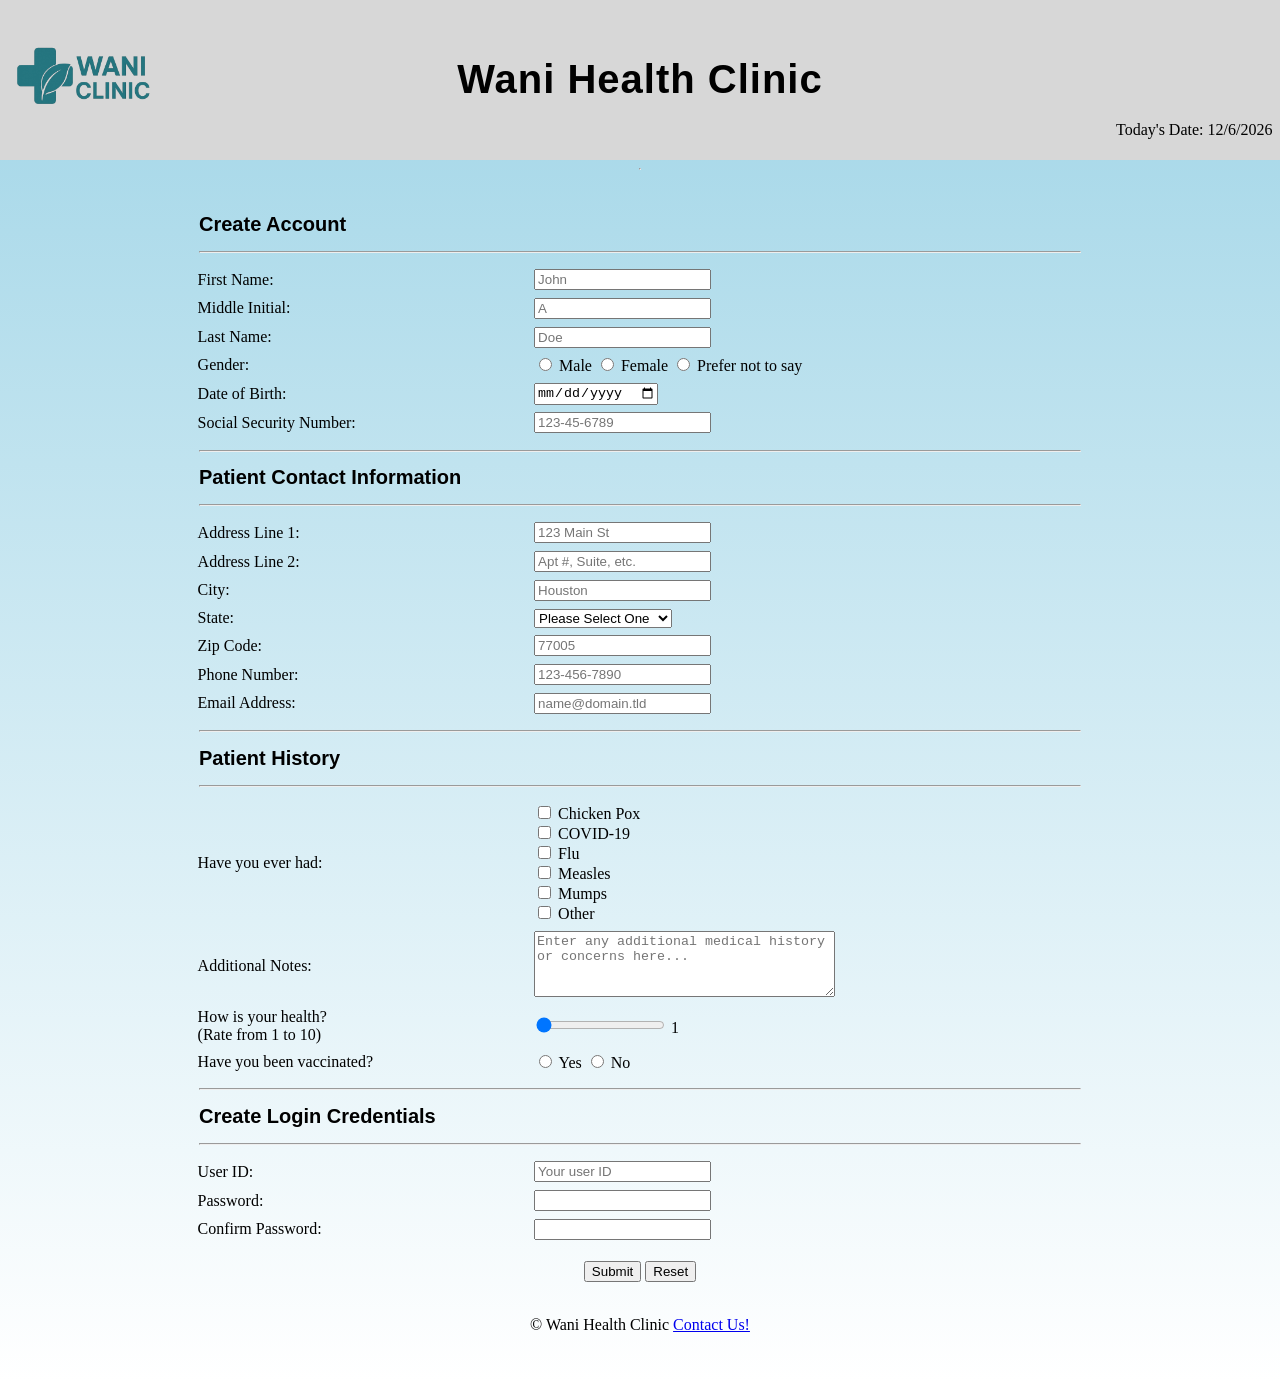
==== index.html @ a5f7e538 "Rename hw1.html to index.html" ====
<!DOCTYPE html>
<!-- 
 Program Name: patient-form.html
 Name: Jasmine Wani
 Date Created: 2025-09-24
 Date Modified: 2025-09-26
 Version: 1.0
 Description: MIS 3371 Homework 1 Patient Form
-->
<html lang="en">
<head>
    <meta charset="UTF-8">
    <meta name="viewport" content="width=device-width, initial-scale=1.0">
    <title>New Patient Registration </title>
    <link rel="stylesheet" href="hw1.css"> <!-- Link to CSS file -->
</head>
<body>
    <header>
    <table width="100%">
        <tr>
            <td valign="top" align="left" width="20%">
                <div class="image">
                    <img align="center" src="cliniclogo.png" alt="Wani Health Clinic Logo" width="150px" id="logo"/>
                </div>
            </td>

            <td>
                <h2>Wani Health Clinic</h2>
            </td>
            <td valign="bottom" align="right" width="20%">
                <p>Today's Date: <span id="today"></span></p>
            </td>
        </tr>
    </table>
</header>
<hr>
<!--form ends here-->
<form action="thankyou.html">
<center>
    <div class="format">
        <table>
            <tr>
                <th colspan="4">Create Account</th>
            </tr>
            <tr>
                <th colspan="4"><hr></th>
            </tr>

                <!--start of the patient information section-->

            <tr>
                <td><label for="fname">First Name:</label></td>
                <td>
                    <input 
                    type="text" 
                    name="fname" 
                    id="fname" 
                    maxlength="30" 
                    title="Please enter your first name" 
                    required 
                    placeholder="John">
                </td>
            </tr>

            <tr>
                <td><label for="mini">Middle Initial:</label></td>
                <td>
                    <input 
                    type="text" 
                    name="mini" 
                    id="mini" 
                    maxlength="1" 
                    title="Please enter your middle initial" 
                    required 
                    placeholder="A">
                </td>
            </tr>

            <tr>
                <td><label for="lname">Last Name:</label></td>
                <td>
                    <input 
                    type="text" 
                    name="lname" 
                    id="lname" 
                    maxlength="30" 
                    title="Please enter your last name" 
                    required 
                    placeholder="Doe">
                </td>
            </tr>

            <tr>
                <td><label for="pgender">Gender:</label></td>
                <td>
                 <input 
                 type="radio" 
                 id="g1" 
                 name="pgender" 
                 value="Male"
                 /> 
                 Male

                 <input 
                 type="radio" 
                 id="g2" 
                 name="pgender" 
                 value="Female"
                 /> 
                 Female

                <input 
                type="radio" 
                id="g3" 
                name="pgender" 
                value="Prefer not to say"
                /> 
                Prefer not to say
                </td>
            </tr>

            <tr>
                <td><label for="dob">Date of Birth:</label></td>
                <td>
                    <input 
                    type="date" 
                    id="dob" 
                    name="dob"
                    placeholder="07/24/2013"
                    />
                </td>
            </tr>

            <tr>
                <td class="td1"><label for="ssn">Social Security Number:</label></td>
                <td>
                    <input
                    type="password"
                    minlength="9"
                    maxlength="11"
                    name="ssn"
                    id="ssn"
                    required
                    title="Please enter your Social Security Number"
                    placeholder="123-45-6789"
                    />
                </td>
            </tr>

            <tr>
                <th colspan="4"><hr></th>
            </tr>
            
            <tr>
                <th colspan="4">Patient Contact Information</th>
            </tr>
            <tr>
                <th colspan="4"><hr></th>
            </tr>

            <tr>
                <td class="td1"><label for="address1">Address Line 1:</label></td>
                <td>
                    <input 
                    type="text" 
                    name="address1" 
                    id="address1" 
                    maxlength="30" 
                    title="Please enter your address" 
                    required 
                    placeholder="123 Main St">
                </td>
            </tr>
            
             <tr>
                <td class="td1"><label for="address2">Address Line 2:</label></td>
                <td>
                    <input 
                    type="text" 
                    name="address2" 
                    id="address2" 
                    maxlength="30" 
                    title="Please enter your address" 
                    required 
                    placeholder="Apt #, Suite, etc.">
                </td>
            </tr>


             <tr>
                <td class="td1"><label for="city">City:</label></td>
                <td>
                    <input 
                    type="text" 
                    name="city" 
                    id="city" 
                    maxlength="30" 
                    required
                    title="Please enter city"  
                    placeholder="Houston">
                </td>
            </tr>

            <tr>
                <td class="td1"><label for="state">State:</label></td>
                 <td>
                    <select>
                        <option selected disabled>Please Select One</option>
                        <option value="AL">Alabama</option>
                        <option value="AK">Alaska</option>
                        <option value="AZ">Arizona</option>
                        <option value="AR">Arkansas</option>
                        <option value="CA">California</option>
                        <option value="CO">Colorado</option>
                        <option value="CT">Connecticut</option>
                        <option value="DE">Delaware</option>
                        <option value="DC">District of Columbia</option>
                        <option value="FL">Florida</option>
                        <option value="GA">Georgia</option>
                        <option value="HI">Hawaii</option>
                        <option value="ID">Idaho</option>
                        <option value="IL">Illinois</option>
                        <option value="IN">Indiana</option>
                        <option value="IA">Iowa</option>
                        <option value="KS">Kansas</option>
                        <option value="KY">Kentucky</option>
                        <option value="LA">Louisiana</option>
                        <option value="ME">Maine</option>
                        <option value="MD">Maryland</option>
                        <option value="MA">Massachusetts</option>
                        <option value="MI">Michigan</option>
                        <option value="MN">Minnesota</option>
                        <option value="MS">Mississippi</option>
                        <option value="MO">Missouri</option>
                        <option value="MT">Montana</option>
                        <option value="NE">Nebraska</option>
                        <option value="NV">Nevada</option>
                        <option value="NH">New Hampshire</option>
                        <option value="NJ">New Jersey</option>
                        <option value="NM">New Mexico</option>
                        <option value="NY">New York</option>
                        <option value="NC">North Carolina</option>
                        <option value="ND">North Dakota</option>
                        <option value="OH">Ohio</option>
                        <option value="OK">Oklahoma</option>
                        <option value="OR">Oregon</option>
                        <option value="PA">Pennsylvania</option>
                        <option value="PR">Puerto Rico</option>
                        <option value="RI">Rhode Island</option>
                        <option value="SC">South Carolina</option>
                        <option value="SD">South Dakota</option>
                        <option value="TN">Tennessee</option>
                        <option value="TX">Texas</option>
                        <option value="UT">Utah</option>
                        <option value="VT">Vermont</option>
                        <option value="VA">Virginia</option>
                        <option value="WA">Washington</option>
                        <option value="WV">West Virginia</option>
                        <option value="WI">Wisconsin</option>
                        <option value="WY">Wyoming</option>
                    </select>
                </td>
            </tr>

            <tr>
                <td class="td1"><label for="zip">Zip Code:</label></td>
                <td>
                    <input 
                    type="text" 
                    name="zip" 
                    id="zip" 
                    maxlength="10" 
                    required
                    title="Please enter zip code"  
                    placeholder="77005">
                </td>
            </tr>

            <tr>
                <td class="td1"><label for="phone">Phone Number:</label></td>
                <td>
                    <input 
                    type="text" 
                    name="phone" 
                    id="phone" 
                    maxlength="12" 
                    required
                    title="Please enter phone number"  
                    placeholder="123-456-7890">
                </td>
            </tr>

            <tr>
                <td class="td1"><label for="email">Email Address:</label></td>
                <td>
                    <input 
                    type="email" 
                    name="email" 
                    id="email" 
                    maxlength="30" 
                    required
                    title="Please enter email address"  
                    placeholder="name@domain.tld">
                </td>
            </tr>

            <tr>
                <th colspan="4"><hr></th>
            </tr>

            <tr>
                <th colspan="4">Patient History</th>
            </tr>
            <tr>
                <th colspan="4"><hr></th>
            </tr>

            <tr>
                <td><label for="history">Have you ever had:</label></td>
                <td>
                <input type="checkbox" id="option1" name="history" value="Chicken Pox"> Chicken Pox<br>
                <input type="checkbox" id="option2" name="history" value="COVID-19"> COVID-19<br>
                <input type="checkbox" id="option3" name="history" value="Flu"> Flu<br>
                <input type="checkbox" id="option4" name="history" value="Measles"> Measles<br>
                <input type="checkbox" id="option5" name="history" value="Mumps"> Mumps<br>
                <input type="checkbox" id="option6" name="history" value="Other"> Other
                </td>
            </tr>

            <tr>
                <td><label for="notes">Additional Notes:</label></td>
                <td>
                <textarea 
                id="notes" 
                name="notes" 
                rows="4" 
                cols="35" 
                placeholder="Enter any additional medical history or concerns here..."></textarea>
                </td>
            </tr>

            <tr>
                <td class="td1"><label for="range">How is your health?<br/>(Rate from 1 to 10)</label></td>
                <td>
	            <input
	            type="range"
	            name="range"
	            id="range"
                min="1"
                max="10"
                value="0"
                />
                <span id="range-slider"></span>
                </td>
            </tr>

            <tr>
                <td class="td1"><label for="vaccination">Have you been vaccinated?</td>
                <td>
                    <input 
                    type="radio" 
                    id="g1" 
                    name="vaccination" 
                    value="Yes"
                    />
                    Yes

                    <input 
                    type="radio" 
                    id="g2" 
                    name="vaccination" 
                    value="No"
                    />
                    No
                </td>
             </tr>

                <tr>
                    <th colspan="4"><hr></th>
                </tr>

                <tr>   
                <th colspan="4">Create Login Credentials</th>
                </tr>
                
                <tr>
                <th colspan="4"><hr></th>
                </tr>

                <tr>
                 <td class="td1"><label for="uid">User ID:</label></td>
                    <td>
                        <input
                        type="text"
                        name="uid"
                        id="uid"
                        maxlength="20"
                        required
                        title="Please enter a user ID:"
                        placeholder="Your user ID"
                        />
                    </td>
             </tr>

            <tr>
                <td><label for="pword">Password:</label></td>
                <td>
                    <input type="password" 
                    name="pword" 
                    id="pword" 
                    minlength="10" 
                    maxlength="30"
                    required>
                </td>
            </tr>
            <tr>
                <td><label for="pword">Confirm Password:</label></td>
                <td>
                    <input type="password" 
                    name="pword" 
                    id="pword" 
                    minlength="10" 
                    maxlength="30"
                    required>
                </td>
            </tr>
            <tr>
                <td colspan="4">
                    <center>
                        <input type="submit" name="submit">
                        <input type="reset" name="reset">
                    </center>
                </td>
            </tr>
</table>
            <footer>
             <p>&#169; Wani Health Clinic <a href="contact.html">Contact Us!</a></p>
            </footer>
        
    <script src="hw1.js"></script>
</body>
</html>
---- hw1.css ----
td {
    padding: 0.18em 0.35em;
}
th {
    padding: 0.07em 0.35em;
}
th {
    font-size: 1.25em;
}
input[type="submit"], input[type="reset"] {
    margin-top: 1em;
    margin-bottom: 1em;
}
th {
    text-align: left;
    font-family: 'Franklin Gothic Medium', 'Arial Narrow', Arial, sans-serif;
}
/* 
Name: Jasmine Wani
Date Created: 2025-09-24
Date Modified: 2025-09-26
Version: 1.0
*/

header {
    width: 100%;
    background-color: #d7d7d7; 
}
body {
    display: flex;
    flex-direction: column;
    align-items: center;
    background: linear-gradient(to bottom, #a0d5e7, #ffffff);
    margin: 0;
    height: 100%;
    min-height: 100vh; /* page is height of the viewport */
}
form {
    flex-grow: 1;
    width: 80%;
    max-width: 900px;
    margin: 2em auto;
}

table {
    width: 100%;
}

h1, h2 {
    text-align: center;
    font-family: 'Franklin Gothic Medium', 'Arial Narrow', Arial, sans-serif;
    font-weight: bold;
    flex-grow: 1;
}

h2 {
    font-size: 2.5em;
    letter-spacing: 1px;
    margin-top: 0.2em;
    margin-bottom: 0.2em;
}
main {
    text-align: center;
    font-family: 'Franklin Gothic Medium', 'Arial Narrow', Arial, sans-serif;
    font-weight: normal;
    flex-grow: 1;
}
.image {
    text-align: left;
}
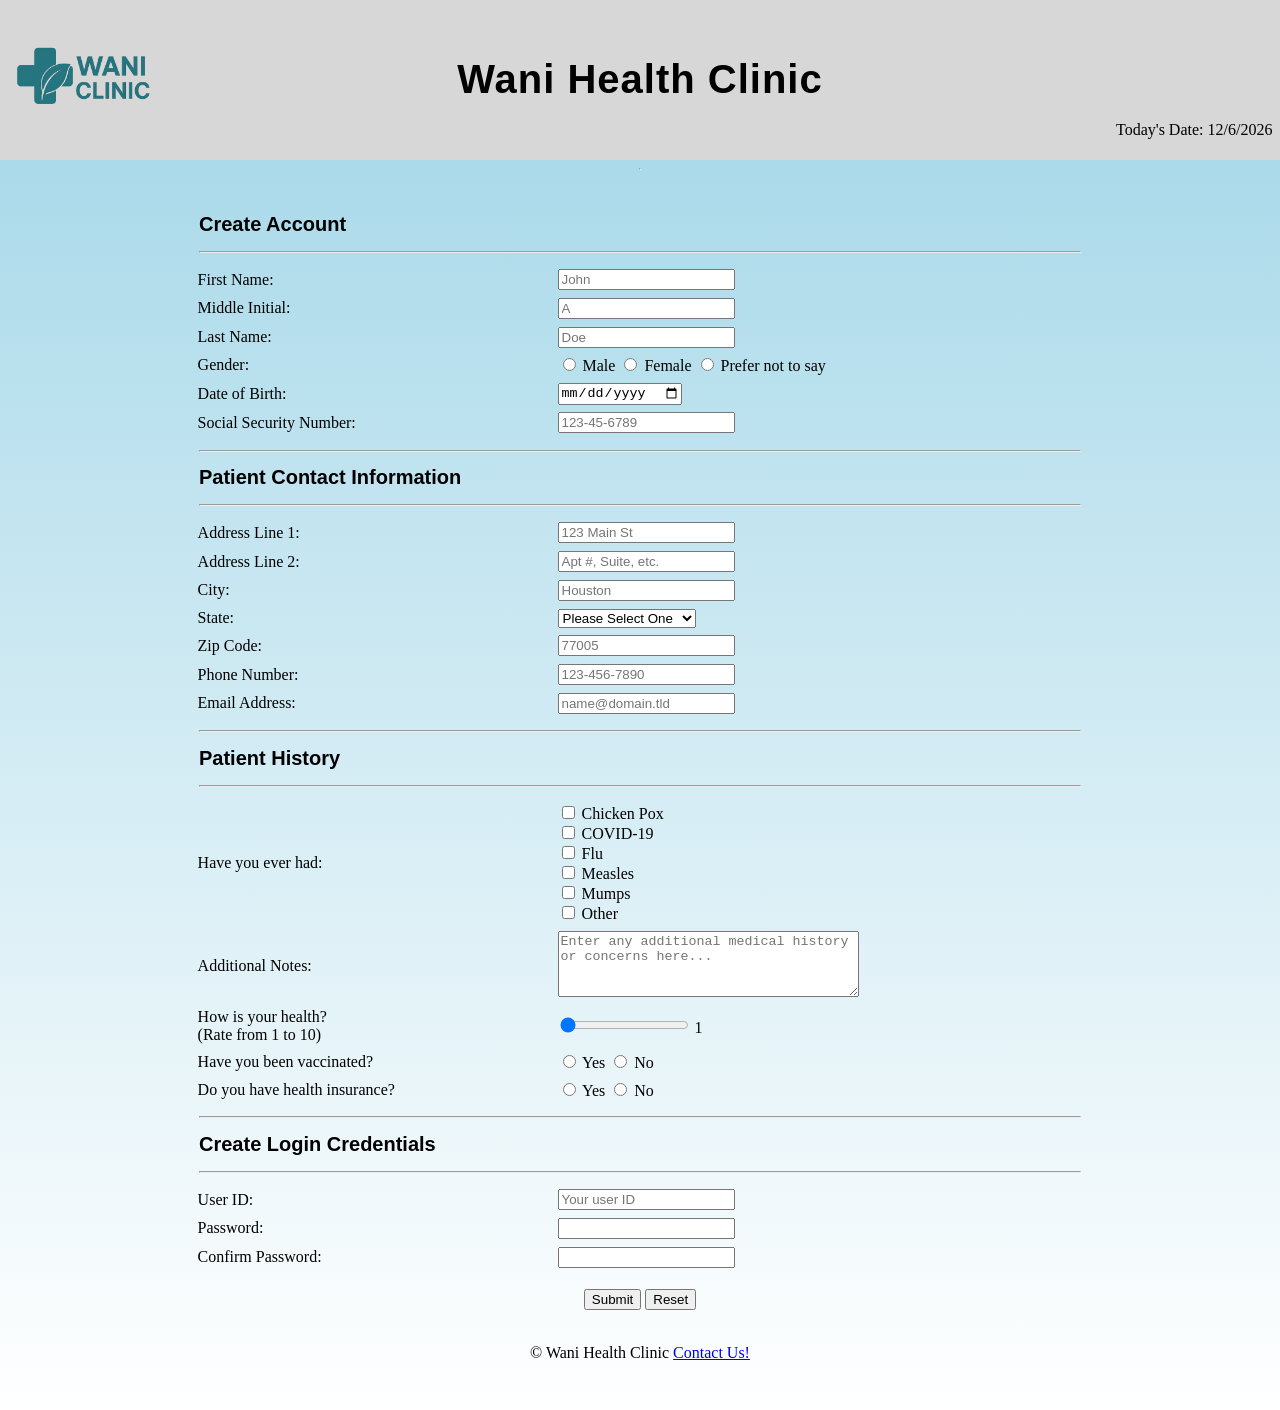
==== commit 249de5db: "Update index.html Added health insurance question" ====
--- a/index.html
+++ b/index.html
@@ -374,7 +374,26 @@
                     No
                 </td>
              </tr>
-
+			<tr>
+                <td class="td1"><label for="insurance">Do you have health insurance?</td>
+                <td>
+                    <input 
+                    type="radio" 
+                    id="g1" 
+                    name="insurance" 
+                    value="Yes"
+                    />
+                    Yes
+
+                    <input 
+                    type="radio" 
+                    id="g2" 
+                    name="insurance" 
+                    value="No"
+                    />
+                    No
+                </td>
+             </tr>
                 <tr>
                     <th colspan="4"><hr></th>
                 </tr>
